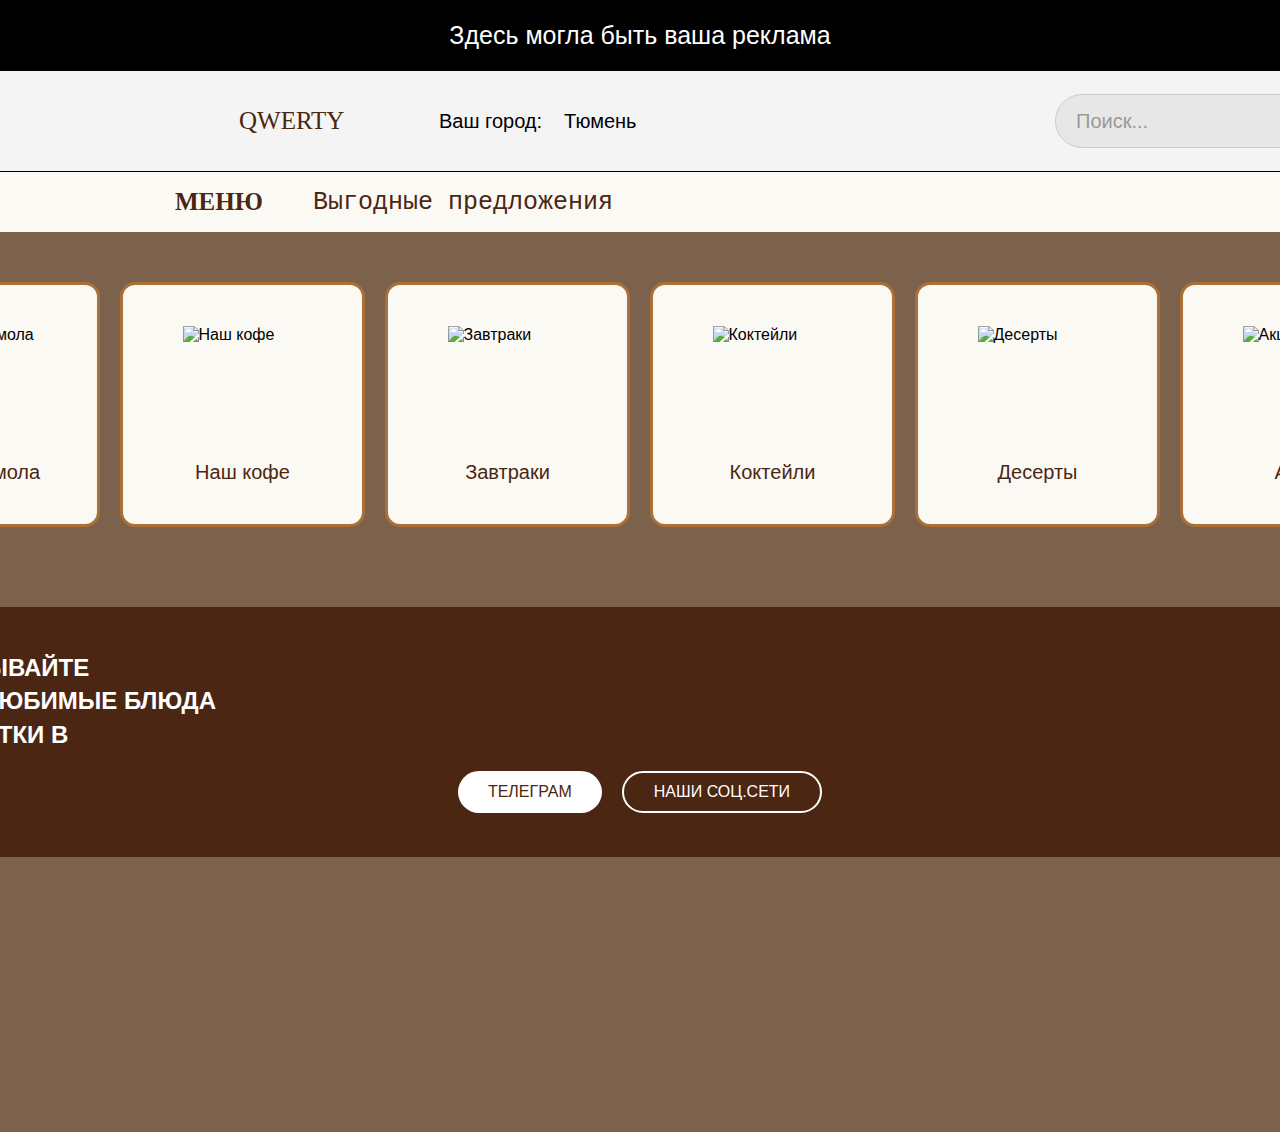
==== js/сайт/index.html @ 4edd16b0 "сайт и коды питона основа" ====
<!DOCTYPE html>
<html lang="ru">
<head>
    <meta charset="UTF-8">
    <meta name="viewport" content="width=device-width, initial-scale=0.8">
    <title>Макет</title>
    <link rel="stylesheet" href="styles.css">
</head>
<body>
    <div class="ad-banner">
        Здесь могла быть ваша реклама
    </div>

    <div class="header">
        <div class="logo">QWERTY</div>
        <div class="city">
            Ваш город: 
            <span class="tumen">Тюмень</span>
        </div>
        <input type="text" class="search" placeholder="Поиск...">
        <div class="tema"></div>
        <div class="akaynt"></div>
        <div class="login">Log in</div>
    </div>

    <div class="line"></div>

    <div class="meen">
        <span class="menu">МЕНЮ</span>
        <span class="vigoda">Выгодные предложения</span>
    </div>

    <div class="body-container">
        <div class="squares-container">
            <div class="menu-card">
                <img src="images/coffee-beans.png" alt="Виды помола">
                <span>Виды помола</span>
            </div>
            <div class="menu-card">
                <img src="images/coffee-cup.png" alt="Наш кофе">
                <span>Наш кофе</span>
            </div>
            <div class="menu-card">
                <img src="images/breakfast.png" alt="Завтраки">
                <span>Завтраки</span>
            </div>
            <div class="menu-card">
                <img src="images/cocktail.png" alt="Коктейли">
                <span>Коктейли</span>
            </div>
            <div class="menu-card">
                <img src="images/dessert.png" alt="Десерты">
                <span>Десерты</span>
            </div>
            <div class="menu-card">
                <img src="images/special.png" alt="Акции">
                <span>Акции</span>
            </div>
        </div>

        <div class="order-section">
            <h2>ЗАКАЗЫВАЙТЕ<br>
                СВОИ ЛЮБИМЫЕ БЛЮДА<br>
                И НАПИТКИ В</h2>
            <div class="buttons">
                <button class="telegram-btn">ТЕЛЕГРАМ</button>
                <button class="social-btn">НАШИ СОЦ.СЕТИ</button>
            </div>
        </div>
    </div>
</body>
</html>

<!--
font-size - размер текста
padding-top - внутренний отступ сверху
padding-bottom - внутренний отступ снизу
margin-top - внешний отступ сверху
margin-bottom - внешний отступ снизу
color - цвет текста
background-color - цвет фона
text-align - выравнивание текста (left, center, right)
font-family - шрифт текста
font-weight - жирность текста (normal, bold, 100-900)
line-height - высота строки
border - граница элемента
border-radius - скругление углов
-->
---- js/сайт/styles.css ----
* {
    margin: 0;
    padding: 0;
    box-sizing: border-box;
}

body, html {
    width: 100%;
    height: 100%;
    font-family: 'Roboto Mono', sans-serif;
    
}

.ad-banner {
    background-color: #000;
    color: #fff;
    text-align: center;
    padding: 21px 0;
    font-size: 25px;
}

.header {
    background-color: #f4f4f4;
    width: 100%;
    height: 100px;
    display: flex;
    align-items: center;
    position: relative;
}

.header .logo-container {
    display: flex;
    align-items: center;
    margin-left: 0;
}

.header .logo-image {
    width: 50px;
    height: 50px;
    background-color: #4B2612;
    margin-right: 38px;
}

.header .logo {
    font-size: 25px;
    font-family: 'PT Serif Caption', serif;
    color: #4B2612;
    position: absolute;
    left: 239px;
}

.header .city {
    font-size: 20px;
    color: #000;
    display: flex;
    align-items: center;
    position: absolute;
    left: 439px;
}

.header .tumen {
    margin-left: 22px;
}

.header .search {
    width: 350px;
    height: 54px;
    background-color: #e7e7e7;
    border: 1px solid #ccc;
    border-radius: 100px;
    padding: 0 20px;
    font-size: 20px;
    outline: none;
    position: absolute;
    left: 1055px;
}

.header .search::placeholder {
    color: #999;
}

.header .tema {
    width: 44px;
    height: 44px;
    border-radius: 50%;
    background-color: #4C3527;
    position: absolute;
    left: 1444px;
}

.header .akaynt {
    width: 44px;
    height: 44px;
    border-radius: 50%;
    background-color: #4C3527;
    position: absolute;
    left: 1517px;
}

.header .login {
    width: 150px;
    height: 44px;
    background-color: #4C3527;
    border-radius: 100px;
    color: #fff;
    font-size: 20px;
    display: flex;
    align-items: center;
    justify-content: center;
    position: absolute;
    left: 1590px;
}

.line {
    width: 100%;
    height: 1px;
    background-color: #000;
}

.meen {
    width: 100%;
    height: 60px;
    background-color: #FBF9F4;
    display: flex;
    align-items: center;
    padding: 0 175px;
    gap: 50px;
}

.meen .menu {
    font-size: 25px;
    font-family: 'Roboto Slab', serif;
    font-weight: 900;
    color: #4B2612;
}

.meen .vigoda {
    font-size: 25px;
    font-family: 'Roboto Mono', monospace;
    font-weight: 400;
    color: #4B2612;
    margin-left: 0;
}

.body-container {
    width: 100%;
    min-height: 100vh;
    background-color: #7c624d;
    padding: 50px 20px;
    display: flex;
    flex-direction: column;
    align-items: center;
    gap: 50px;
}

.squares-container {
    display: flex;
    flex-wrap: nowrap;
    gap: 20px;
    max-width: 100%;
    justify-content: center;
    padding: 0 20px;
}

.menu-card {
    min-width: 245px;
    height: 245px;
    background-color: #FBF9F4;
    border: 3px solid #AB7037;
    border-radius: 15px;
    display: flex;
    flex-direction: column;
    align-items: center;
    justify-content: center;
    padding: 20px;
    cursor: pointer;
}

.menu-card img {
    width: 120px;
    height: 120px;
    object-fit: contain;
    margin-bottom: 15px;
}

.menu-card span {
    color: #4B2612;
    font-size: 20px;
    font-weight: 500;
    text-align: center;
}

.order-section {
    width: 1570px;
    height: 250px;
    background-color: #4B2612;
    border-radius: 15px;
    display: flex;
    flex-direction: column;
    justify-content: center;
    align-items: center;
    color: white;
    margin-top: 30px;
}

.order-section h2 {
    font-size: 24px;
    margin-bottom: 20px;
    line-height: 1.4;
    text-align: left;
    width: 100%;
    padding-left: 50px;
}

.buttons {
    display: flex;
    gap: 20px;
    justify-content: center;
}

.telegram-btn, .social-btn {
    padding: 10px 30px;
    border-radius: 25px;
    border: none;
    font-size: 16px;
    cursor: pointer;
}

.telegram-btn {
    background-color: white;
    color: #4B2612;
}

.social-btn {
    background-color: transparent;
    border: 2px solid white;
    color: white;
}
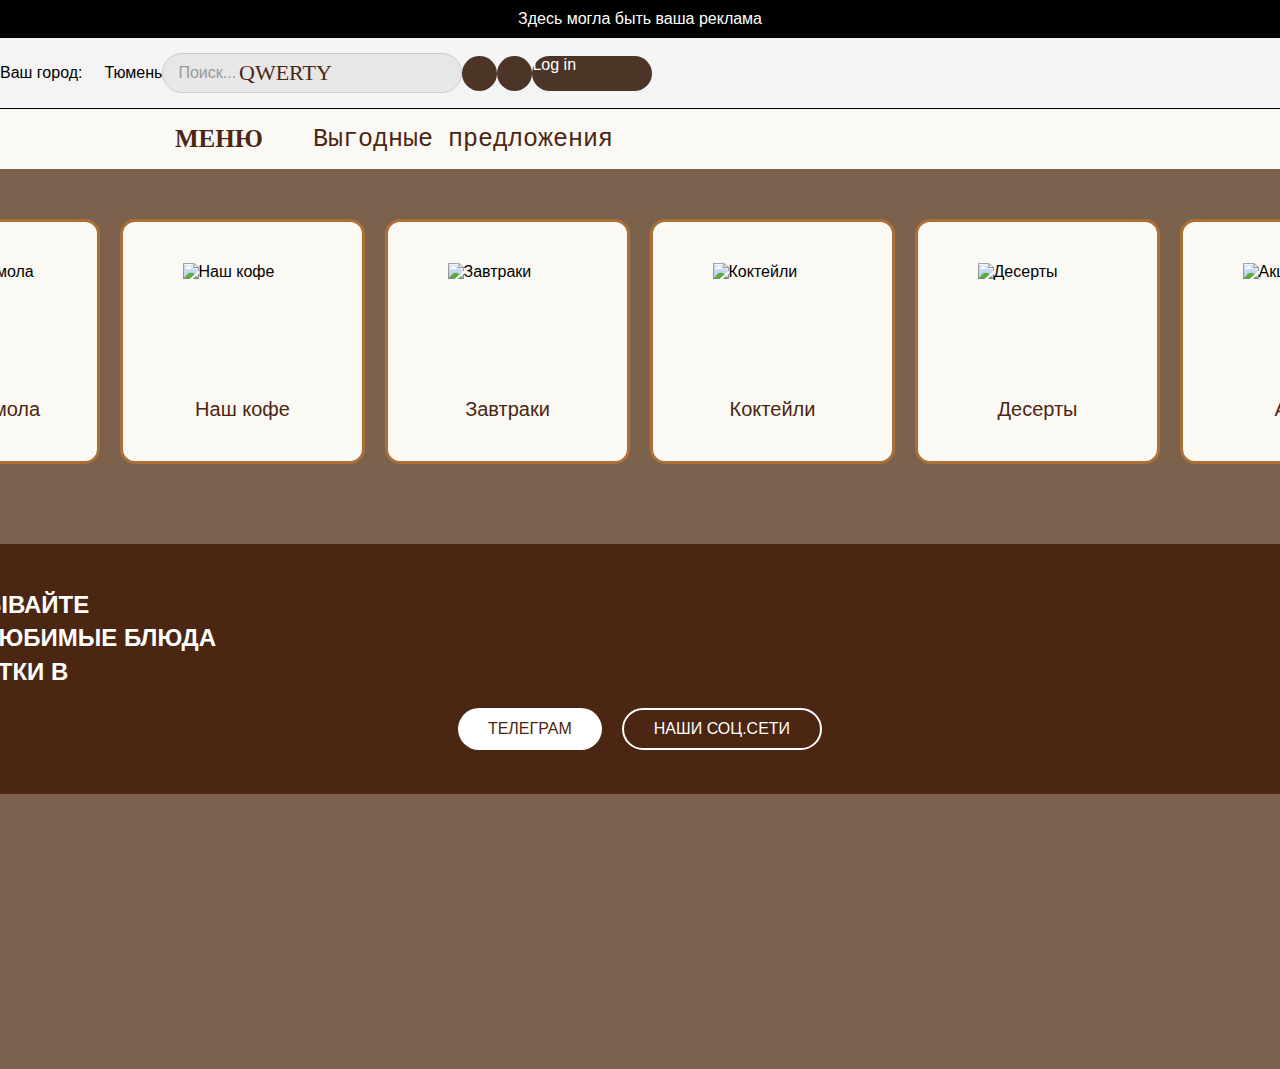
==== commit 01b0196b: "1" ====
--- a/js/сайт/index.html
+++ b/js/сайт/index.html
@@ -2,6 +2,7 @@
 <html lang="ru">
 <head>
     <meta charset="UTF-8">
+    
     <meta name="viewport" content="width=device-width, initial-scale=0.8">
     <title>Макет</title>
     <link rel="stylesheet" href="styles.css">
--- a/js/сайт/styles.css
+++ b/js/сайт/styles.css
@@ -15,14 +15,14 @@
     background-color: #000;
     color: #fff;
     text-align: center;
-    padding: 21px 0;
-    font-size: 25px;
+    padding: 10px 0;
+    font-size: 16px;
 }
 
 .header {
     background-color: #f4f4f4;
     width: 100%;
-    height: 100px;
+    height: 70px;
     display: flex;
     align-items: center;
     position: relative;
@@ -35,27 +35,27 @@
 }
 
 .header .logo-image {
-    width: 50px;
-    height: 50px;
+    width: 110px;
+    height: 110px;
     background-color: #4B2612;
-    margin-right: 38px;
+    position: absolute;
+    left: 151px;
 }
 
 .header .logo {
-    font-size: 25px;
+    font-size: 22px;
     font-family: 'PT Serif Caption', serif;
     color: #4B2612;
     position: absolute;
     left: 239px;
+    z-index: 1;
 }
 
 .header .city {
-    font-size: 20px;
+    font-size: 16px;
     color: #000;
     display: flex;
     align-items: center;
-    position: absolute;
-    left: 439px;
 }
 
 .header .tumen {
@@ -63,52 +63,34 @@
 }
 
 .header .search {
-    width: 350px;
-    height: 54px;
+    width: 300px;
+    height: 40px;
     background-color: #e7e7e7;
     border: 1px solid #ccc;
-    border-radius: 100px;
-    padding: 0 20px;
-    font-size: 20px;
-    outline: none;
-    position: absolute;
-    left: 1055px;
+    border-radius: 20px;
+    padding: 0 15px;
+    font-size: 16px;
 }
 
 .header .search::placeholder {
     color: #999;
 }
 
-.header .tema {
-    width: 44px;
-    height: 44px;
+.header .tema,
+.header .akaynt {
+    width: 35px;
+    height: 35px;
     border-radius: 50%;
     background-color: #4C3527;
-    position: absolute;
-    left: 1444px;
-}
-
-.header .akaynt {
-    width: 44px;
-    height: 44px;
-    border-radius: 50%;
+}
+
+.header .login {
+    width: 120px;
+    height: 35px;
     background-color: #4C3527;
-    position: absolute;
-    left: 1517px;
-}
-
-.header .login {
-    width: 150px;
-    height: 44px;
-    background-color: #4C3527;
-    border-radius: 100px;
+    border-radius: 20px;
     color: #fff;
-    font-size: 20px;
-    display: flex;
-    align-items: center;
-    justify-content: center;
-    position: absolute;
-    left: 1590px;
+    font-size: 16px;
 }
 
 .line {
